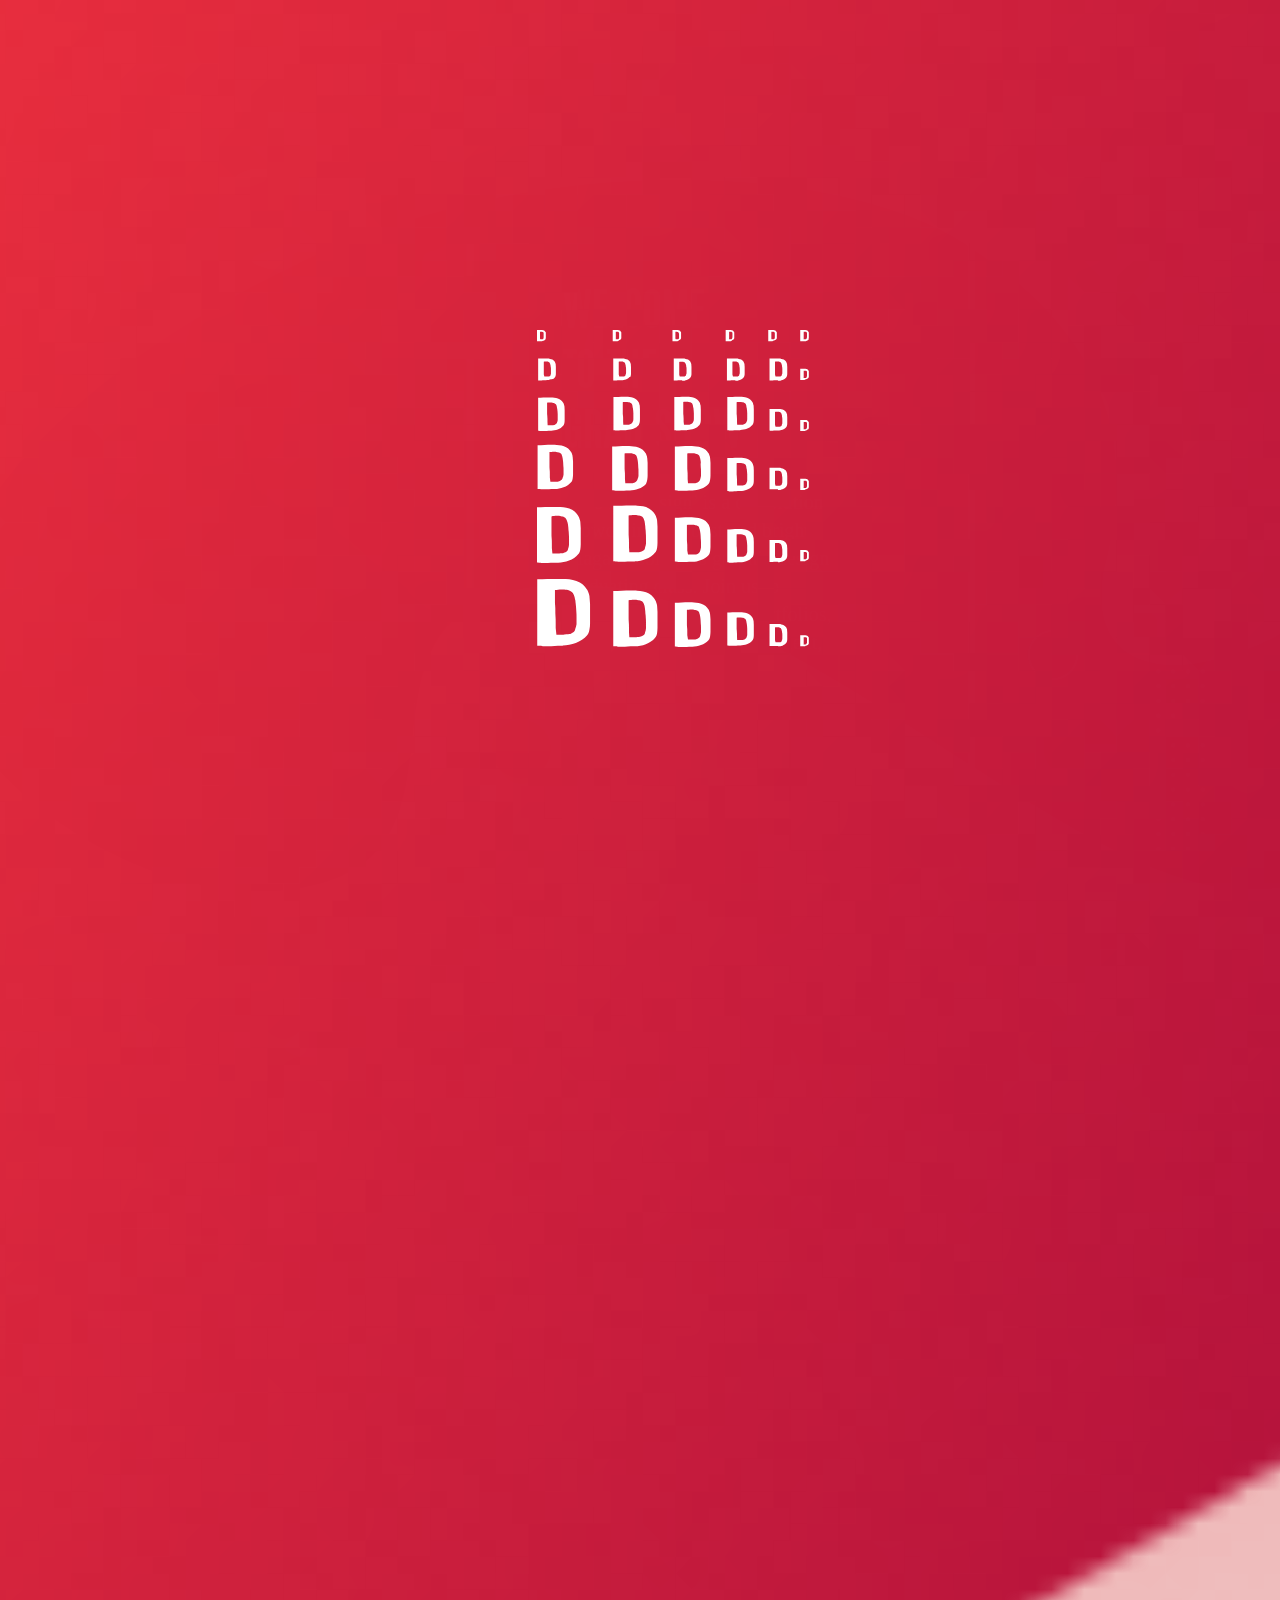
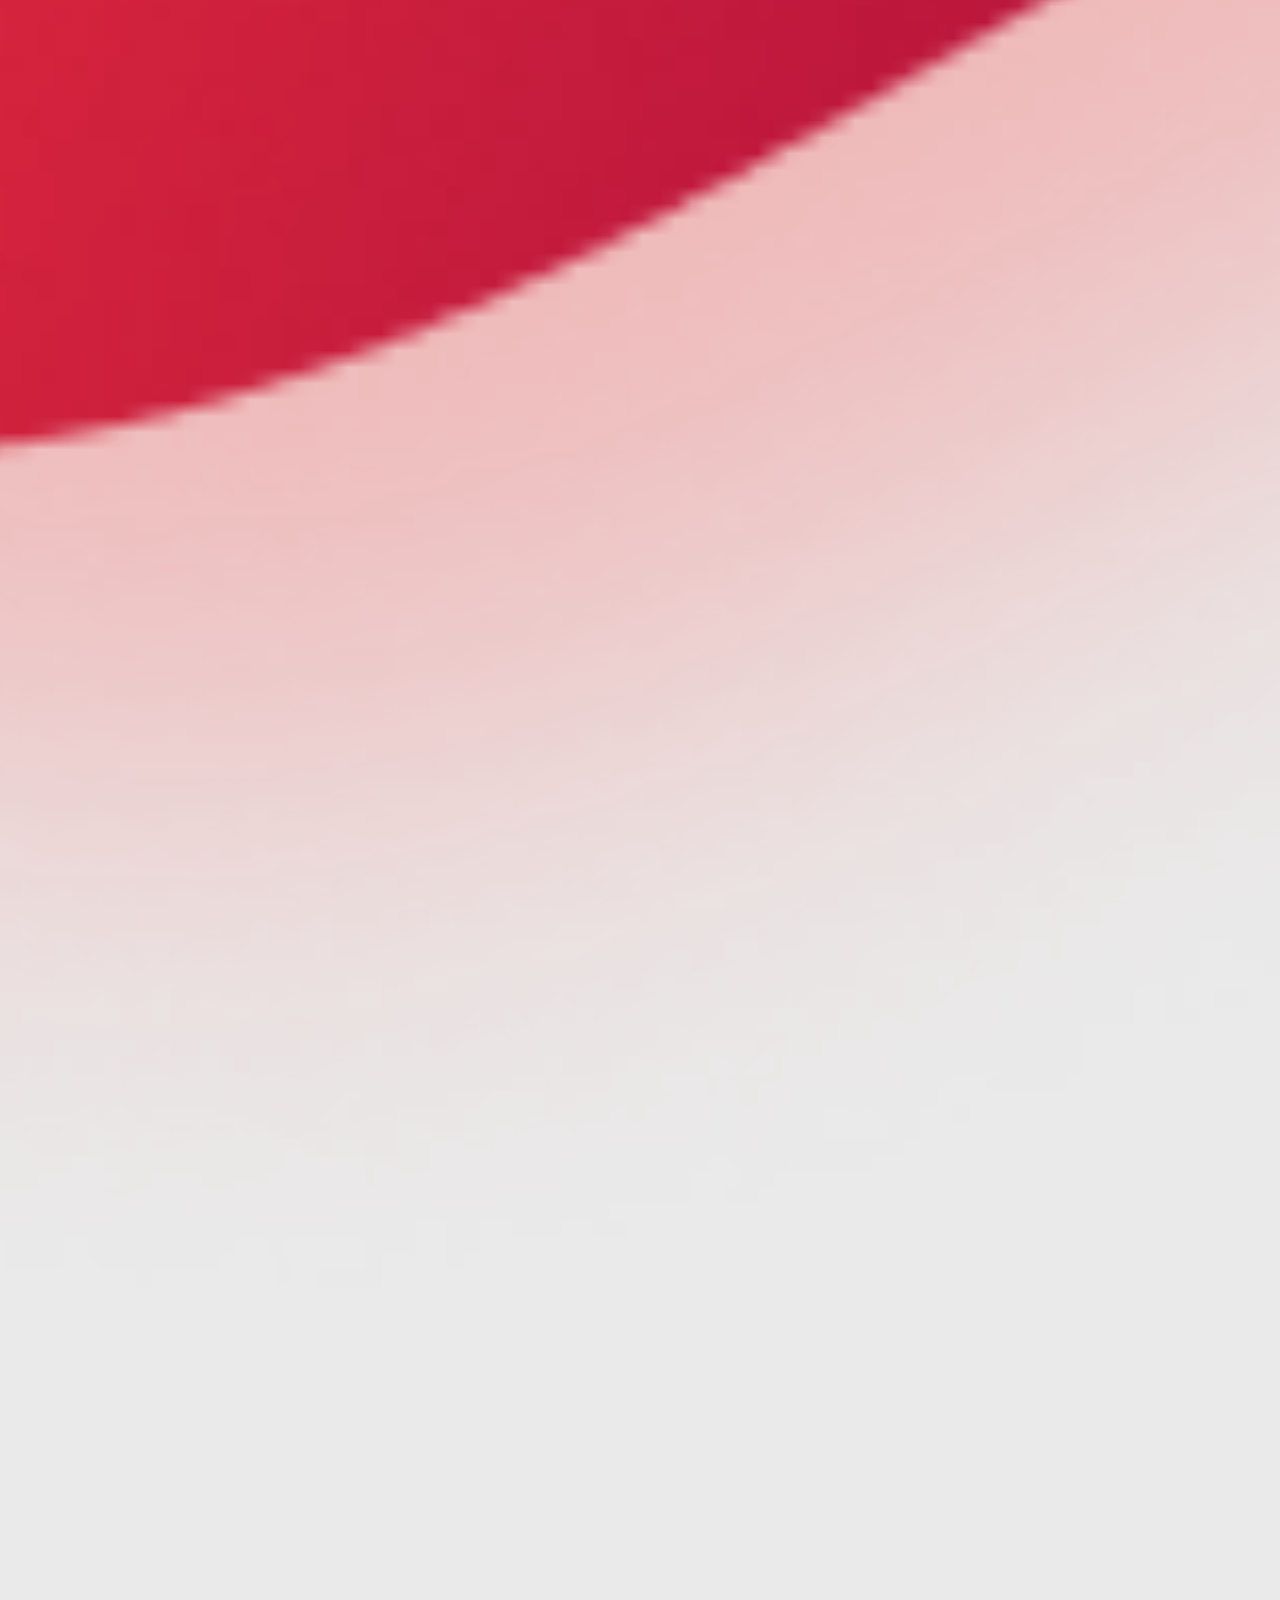
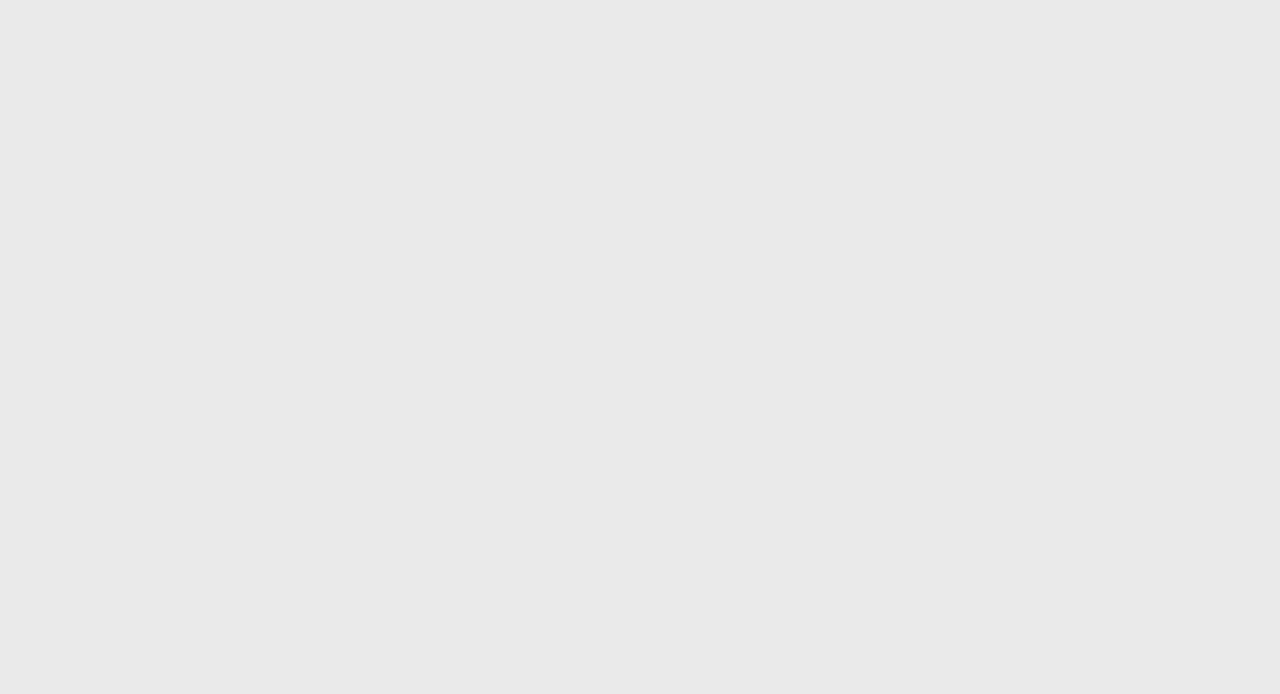
==== index.html @ 82879178 "favicon add" ====
<!--

 ____      
/\  _`\    
\ \ \/\ \  
 \ \ \ \ \ 
  \ \ \_\ \
   \ \____/
    \/___/  IS FOR DESIGN
           


NIAGARA COLLEGE 
GRAPHIC DESIGN 
GRADS 2021 

-->
<!DOCTYPE html>
<head>
	<title>D IS FOR DESIGN</title>
	<link rel="stylesheet" href="style.css">
	<meta name="viewport" content="width=device-width">
	<link rel="icon" type="image/png" href="favicon-32x32.png" sizes="32x32" />
</head>
<body>
	<header>
		<!-- universal header/nav stuff should go here -->
		

	</header>

	<main>
		<div class="contaianer">

			<div class="item">
			<img src="img/logo.svg" class="logo">
			<img src="img/Vector logo.png" class="logo-bg">
		</div>

	
		<h2 style="font-family: Antonio, helvetica, serif;">D is for <br> Design</h2>


		<div class="item welcome">
		<h1 class="welcome-head" style="font-family: Antonio;">WELCOME<br>TO THE<br>GRAD SHOW</h1>
		<p style="font-family: Josefin Slab, slab-serif;"> ‘D is for Design’ is a celebration <br> showcasing the best and brightest in <br> Niagara College’s graphic design <br> graduating class. Join us to <br> see thought-provoking portfolios, <br>  talk to dynamic emerging talent, <br> and participate in our unique <br> event activities. Take part in <br>  exploring virtual portfolios and <br> meet the future designers who <br> have adapted wonderfully to <br> this new, virtual world. </p>
		
	</div>
		<div class="item day">
			<h2 class="day-head style="font-family: Antonio;" > Days Hours Minutes </h2>
		 </div>
		<div class="item day2">
			<h2 class="day-head style="font-family: Antonio;" > For more information or to receive an <br> invitation to this private event, please <br> contact us at  disfordesign@gmail.com. <br> Space is limited.</h2>
		 </div>

		<div class="item">
		<img src="img/Rectangle 123123123d.svg" class="half-rec">
		<img src="img/Rectangle 123124.svg" class="half-rec2">
		<img src="img/Vector4567456.svg" class="white-transparent-thinggy">
		<img src="img/Vector4567456.svg" class="white-transparent-thinggy-2">
		<img src="img/Group dots.svg" class="dots">
		<img src="img/Mask Group123.svg" class="mask-group">
		<img src="img/Asset 2@3x 2.svg" class="the-giant-thing">
		<img src="img/Group ball1.svg" class="ball-1">
		<img src="img/Group ball2.svg" class="ball-2">
		<img src="img/Group circle.svg" class="ball-3">
		<img src="img/wave2.svg" class="wave-2">
		<img src="img/wave 1.svg" class="wave-1">
		<img src="img/Vector87654.svg" class="something-in-back">
		<img src="img/Group circle.svg" class="something-in-back">
		</div>
	</div>

	</main>

	<div class="counter">
			
		</div>

	<footer>
		<!-- universal footer stuff should go here -->

	</footer>

	<script src="https://code.jquery.com/jquery-3.5.1.min.js" integrity="sha256-9/aliU8dGd2tb6OSsuzixeV4y/faTqgFtohetphbbj0=" crossorigin="anonymous"></script>
	<script src="scripts.js"></script>

</body>
---- style.css ----
* {
	box-sizing: border-box;
}

body {
	background-color: #eaeaea;
	color: black;
	font-family: Helvetica, Arial, sans-serif;
	font-weight: normal;
	line-height: 1.4;
	font-size: 16px;
	margin: 0.25em;
	overflow-x: hidden;
	overflow-y: hidden;
}

.counter {
	color: white;
    font-size: 4em;
    position: absolute;
    z-index: 10;
    top: -6%;
    left: -3%;
    display: flex;
    width: 100vw;
    height: 100vh;
    justify-content: center;
    align-items: center;
    animation-delay: 16s;
    animation-name: counter;
    animation-duration: 1s;
    animation-fill-mode: forwards;
    transform: translateX(100vw);
    opacity: 0;
}

@keyframes counter {
	from {
		transform: translateX(100vw);
		opacity: 0
	}
	to {
		transform: translateX(0);
		opacity: 1;
	}
}
.day {
    color: white;
    font-size: 8px;
    position: absolute;
    z-index: 12;
    top: 22%;
    left: 11%;
    display: flex;
    width: 80vw;
    height: 80vh;
    justify-content: center;
    align-items: center;
    animation-delay: 16s;
    animation-name: counter;
    animation-duration: 1s;
    animation-fill-mode: forwards;
    transform: translateX(100vw);
    opacity: 0;
}

.day2 {
    color: white;
    font-size: 4px;
    position: absolute;
    z-index: 12;
    top: 30%;
    left: 11%;
    display: flex;
    width: 80vw;
    height: 80vh;
    justify-content: center;
    align-items: center;
    animation-delay: 16s;
    animation-name: counter;
    animation-duration: 1s;
    animation-fill-mode: forwards;
    transform: translateX(100vw);
    opacity: 0;
}


h2 {
	font-family: Antonio, helvetica, serif;
	color: white;
    font-size: 4.5em;
    position: absolute;
    z-index: 11;
    top: 30%;
    left: -17.5%;
    display: flex;
    width: 100vw;
    height: 100vh;
    justify-content: center;
    align-items: left 80%;
    animation-delay: 16s;
    animation-name: counter;
    animation-duration: 1s;
    animation-fill-mode: forwards;
    transform: translateX(-100vw);
    opacity: 0;
}

@keyframes h2 {
	from {
		transform: translateX(-100vw);
		opacity: 0
	}
	to {
		transform: translateX(0);
		opacity: 1;
	}
}

@font-face {
	font-family: Antonio;
	src: url(fonts/antonio/Antonio-Regular.ttf);
}


.logo {
	position: absolute;
	transform: scale(4);
	top: 50%;
	left: 50%;
	margin-right: -50%;
	align-items: center;
  justify-content: center;
	-webkit-animation: shrink 8s 1 forwards;
	-moz-animation:    shrink 8s 1 forwards;
	-o-animation:      shrink 8s 1 forwards;
	animation:         shrink 8s 1 forwards;
	animation-delay: 1.5s;
	-webkit-animation-delay: 1.5s;
}

@keyframes shrink {
	0% {
		transform: scale(4);
		top: 50%;
		left: 50%;
		margin-right: -50%;
	}

	25% {
		transform: scale(1);
		top: 9.5%;
		left: 6%;
		animation-delay: 5s;
	}

	50% {
		transform: scale(1);
		top: 9.5%;
		left: 8%;
		left: 8%;
		top: 9.5%;
	}

	75% {
		transform: scale(0.7);
		transition: 7s;
		top: 9.5%;
		left: 8%;
		left: 8%;
		top: 9.5%;
	}

	100% {
		top: 9.5%;
		left: 8%;
		left: 8%;
		top: 9.5%;
		transform: scale(1.3);
	}
	}

.logo-bg {
	position: absolute;
	width: 13%;
	left: 3%;
	top: 3%;
	z-index: -1;
	transform: scale(50);
	-webkit-animation: shrink2 8s 1 forwards;
  -moz-animation:    shrink2 8s 1 forwards;
  -o-animation:      shrink2 8s 1 forwards;
  animation:         shrink2 8s 1 forwards;
	animation-delay: 1.5s;
	-webkit-animation-delay: 1.5s;
}

@keyframes shrink2 {
	0% {
		transform: scale(50);
		left: 0;
		top: 0;
		transition: 7s;
	}

	25% {
		transform: scale(0);
	}

	50% {
		transform: scale(1);
		width: 13%;
		left: 3%;
		top: 3%;
	}

	75% {
		transform: scale(0.7);
		transition: 7s;
	}

	100% {
		transform: scale(1.3);
	}

	}

.the-giant-thing {
	position: absolute;
	z-index: -3;
	top: 20%;
	margin-left: -5%;
	-webkit-animation: shrink3 8s 1 forwards;
	-moz-animation:    shrink3 8s 1 forwards;
	-o-animation:      shrink3 8s 1 forwards;
	animation:         shrink3 8s 1 forwards;
}

@keyframes shrink3 {
	0% {
		transform: scale(3);
	}

	25% {
		transform: scale(0.9);
	}

	50% {
		transform: scale(1);
	}

	75% {
		transform: scale(0.9);
	}

	100% {
		transform: rotate(-5deg);
	}
	}

	.ball-1 {
		position: absolute;
		top: 45%;
		z-index: -3;
		margin-left: 57%;
		-webkit-animation: move 8s 1 forwards;
		-moz-animation:    move 8s 1 forwards;
		-o-animation:      move 8s 1 forwards;
		animation:         move 8s 1 forwards;
		animation-delay: 2s;
	}

	@keyframes move {
		0% {
			top: 10%;
			transform: scale(1);
			margin-left: 57%;
		}

		25% {
			top: 50%;
			transform: scale(1);
			margin-left: 57%;
		}

		50% {
			top: 45%;
			transform: scale(1);
			margin-left: 57%;
		}

		75% {
			transform: scale(1.3);
			margin-left: 57%;
		}

		100% {
			transform: scale(0.5);
			top: 40%;
			margin-left: 60%;
		}

		}

	.ball-2 {
		position: absolute;
		top: 80%;
		z-index: -3;
		margin-left: 37%;
		-webkit-animation: move1 8s 1 forwards;
		-moz-animation:    move1 8s 1 forwards;
		-o-animation:      move1 8s 1 forwards;
		animation:         move1 8s 1 forwards;
		animation-delay: 2s;
	}

	@keyframes move1 {
		0% {
			margin-left: 27%;
			transform: scale(1);
		}

		25% {
			margin-left: 40%;
			transform: scale(1);
		}

		50% {
			margin-left: 37%;
			transform: scale(1);
		}

		75% {
			margin-left: 37%;
			transform: scale(0.7);
		}

		100% {
			margin-left: 27%;
			transform: scale(1.5);
		}
		}

.ball-3 {
position: absolute;
top: 70%;
z-index: -3;
margin-left: 80%;
}

.dots {
	position: absolute;
	top: 53%;
	z-index: -2;
	margin-left: 90%;
	-webkit-animation: move2 2s;
	-moz-animation:    move2 2s;
	-o-animation:      move2 2s;
	animation:         move2 2s;
	animation-delay: 2.5s;
}

@keyframes move2 {
	0% {
			top: 100%;
	}

	50% {
			top: 43%;
	}

	100% {
			top: 53%;
	}
	}

.white-transparent-thinggy {
	opacity: 0.1;
	position: absolute;
	top: -30%;
	margin-left: 20%;
	z-index: -4;
	mix-blend-mode: lighten;
}

.white-transparent-thinggy-2 {
	opacity: 0.05;
	position: absolute;
	top: -30%;
	margin-left: 20%;
	z-index: -2;
	mix-blend-mode: lighten;
}

.welcome {
	position: absolute;
	z-index: -2;
	top: 15%;
	left: 35%;
	margin-right: -50%;
	padding: 7.2em;
	background-color: rgba(255, 0, 0, 0.2);
	height: 77%;
}

.welcome {
	-webkit-animation: move-hide 1s ease-in-out 1 forwards;
	-moz-animation:    move-hide 1s ease-in-out 1 forwards;
	-o-animation:      move-hide 1s ease-in-out 1 forwards;
	animation:         move-hide 1s ease-in-out 1 forwards;
	animation-delay: 16s;
}

@keyframes move-hide {
	0% {
			left: 35%;
	}

	25% {
		left: 30%;
		opacity: 1;
		animation-delay: 8s;
	}

	50% {
		left: 50%;
	}
	70% {
		left: 70%;
		opacity: 20;
	}
	100% {
			left: 90%;
			opacity: 0;
	}
	}


.welcome h1 {
	font-size: 43px;
	color: white;
}

.welcome p {
	font-size: 20px;
	color: white;
}

.half-rec {
	z-index: -2;
	position: absolute;
	top: 5%;
	opacity: 1;
	left: 31.5%;
	transform: scale(0.8);
	-webkit-animation: move3 16s 1 forwards;
	-moz-animation:    move3 16s 1 forwards;
	-o-animation:      move3 16s 1 forwards;
	animation:         move3 16s 1 forwards;
	animation-delay: 2s;
}

@keyframes move3 {
	0% {
			top: 100%;
	}

	25% {
			top: -10%;
	}

	50% {
			top: 5%;
	}

	75% {
			top: -10%;
	}

	100% {
			top: 100%;
	}

	}


.half-rec2 {
	z-index: -2;
	position: absolute;
	top: 5%;
	left: 31.5%;
	transform: scale(0.8);
	-webkit-animation: move4 16s 1 forwards;
	-moz-animation:    move4 16s 1 forwards;
	-o-animation:      move4 16s 1 forwards;
	animation:         move4 16s 1 forwards;
		animation-delay: 2s;
}

@keyframes move4 {
	0% {
		top: -100%;
	}

	25% {
		top: 20%;
	}

	50% {
		top: 5%;
	}

	75% {
		top: 20%;
	}

	100% {
		top: -100%;
	}
	}

.mask-group {
	position: absolute;
	z-index: -2;
	opacity: 0;
	mix-blend-mode: overlay;
	top: 14%;
	margin-left: 1%;
	-webkit-animation: appear 1s 1 forwards;
	-moz-animation:    appear 1s 1 forwards;
	-o-animation:      appear 1s 1 forwards;
	animation:         appear 1s 1 forwards;
	animation-delay: 4s;
}

@keyframes appear {
	from {
		opacity: 0;
	}

	to {
		opacity: 0.3;
	}
	}

.wave-2 {
	position: absolute;
	z-index: -4;
	margin-left: 30%;
	transform: scale(0.9);
	top: -10%;
	-webkit-animation: move5 8s 1 forwards;
	-moz-animation:    move5 8s 1 forwards;
	-o-animation:      move5 8s 1 forwards;
	animation:         move5 8s 1 forwards;
	animation-delay: 2s;
}

@keyframes move5 {
	0% {
		top: -30%;
		margin-left: 30%;
	}

	25% {
		top: -5%;
		margin-left: 30%;
	}

	50% {
		top: -10%;
		margin-left: 30%;
	}

	75% {
		top: -5%;
		margin-left: 30%;
	}

	100% {
		margin-left: 50%;
		top: -100%;
	}
	}

	.wave-1 {
		position: absolute;
		z-index: -2;
		margin-left: -100%;
		transform: scale(1.2);
			transform: rotate(12deg);
		top: 40%;
		-webkit-animation: move7 2s 1 forwards;
		-moz-animation:    move7 2s 1 forwards;
		-o-animation:      move7 2s 1 forwards;
		animation:         move7 2s 1 forwards;
		animation-delay: 9s;
	}

	@keyframes move7 {

		0% {
			margin-left: -100%;
		}

		50% {
			margin-left: 15%;
		}

		100% {
			margin-left: 10%;
		}
		}

.something-in-back {
	position: absolute;
	z-index: -3;
	transform: scale(1);
	mix-blend-mode: overlay;
	opacity: 0.5;
	top: 0%;
	margin-left: -10%;
}
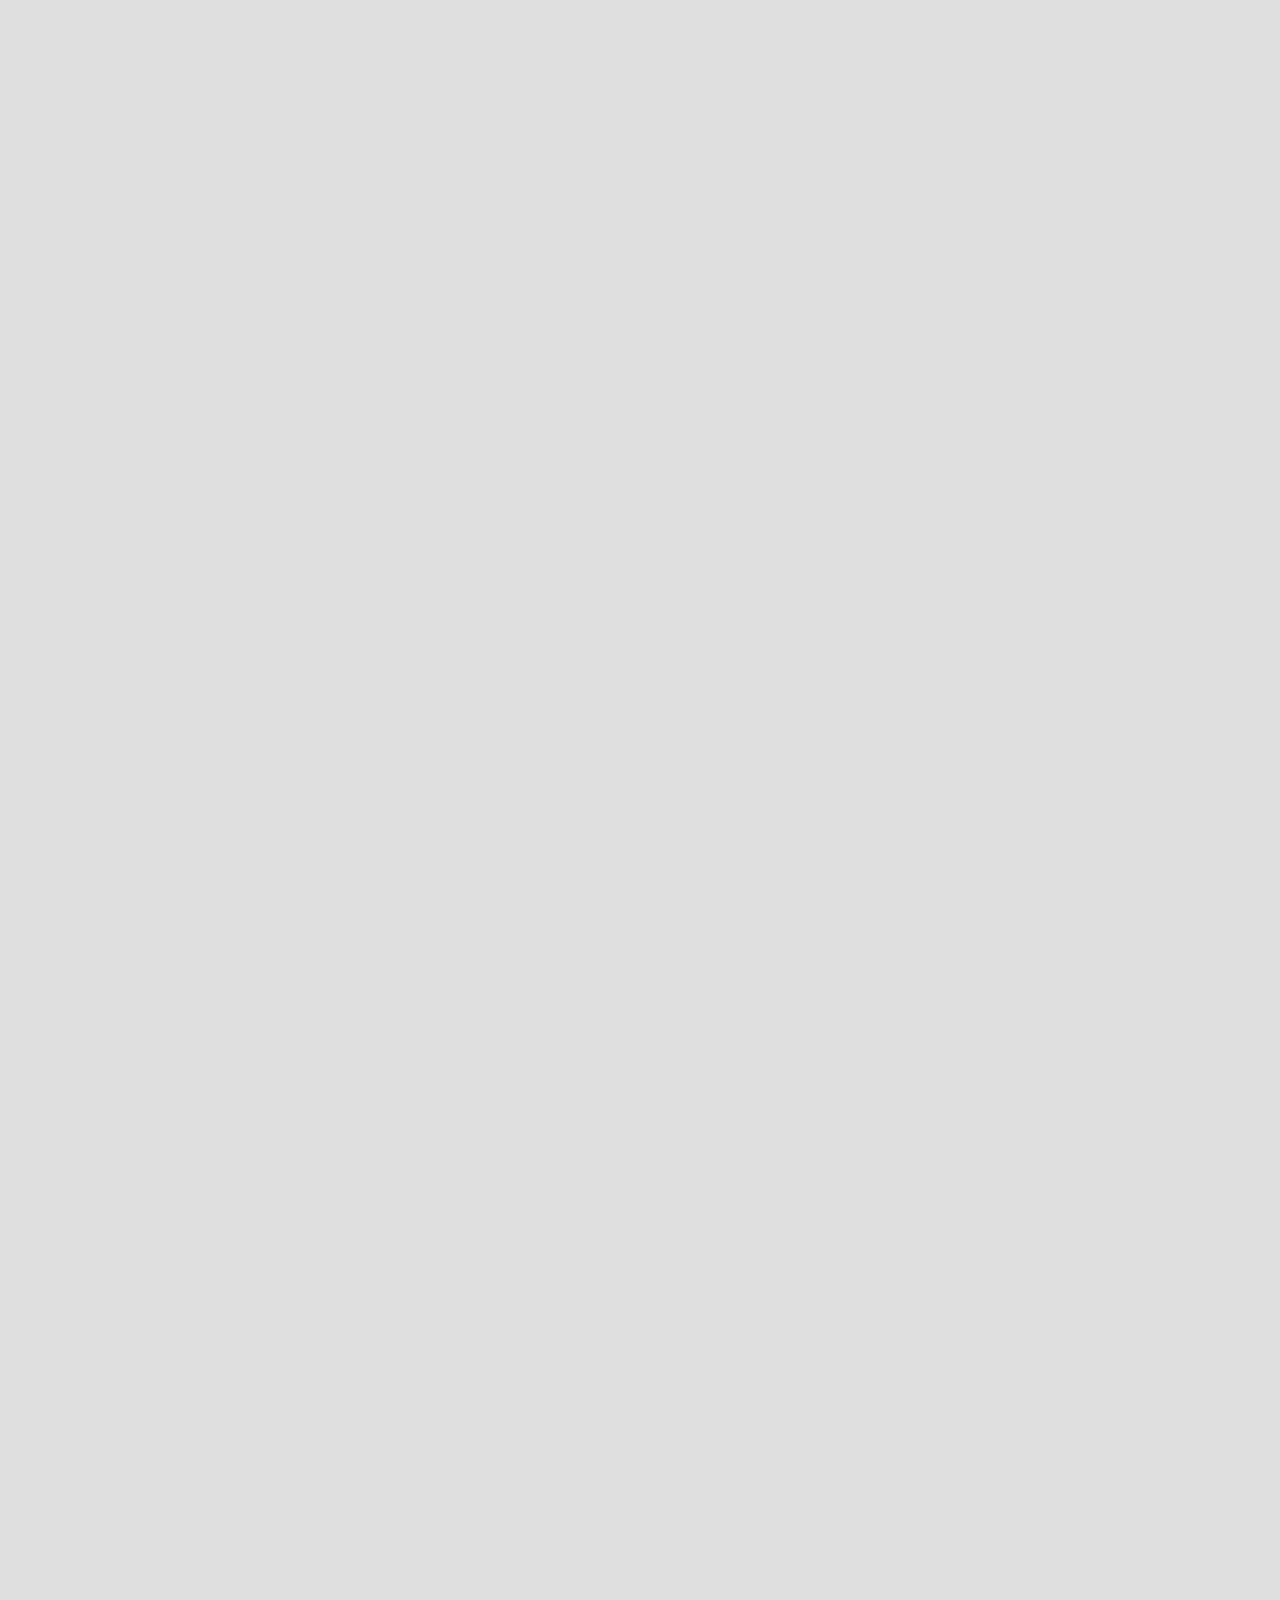
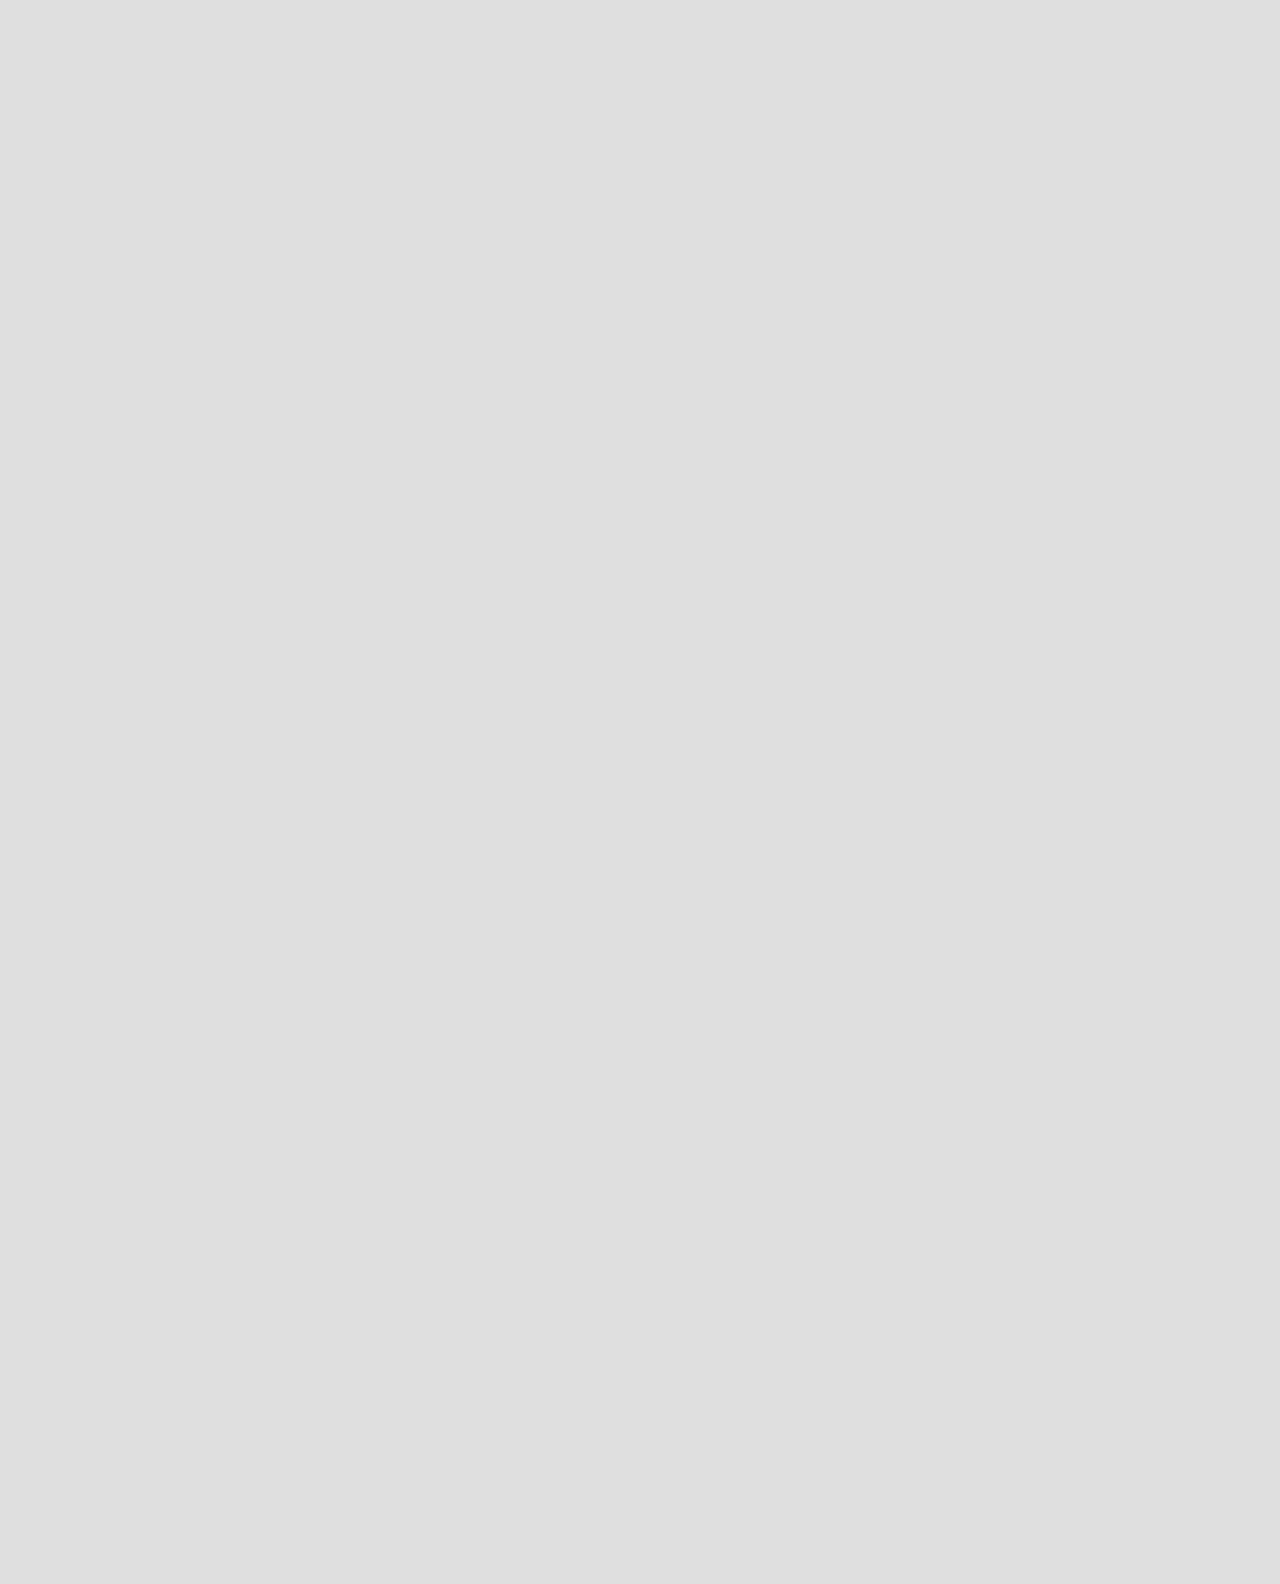
==== commit 55cffcef: "put portfolio at root" ====
--- a/index.html
+++ b/index.html
@@ -15,74 +15,194 @@
 GRADS 2021 
 
 -->
+
 <!DOCTYPE html>
 <head>
-	<title>D IS FOR DESIGN</title>
-	<link rel="stylesheet" href="style.css">
-	<meta name="viewport" content="width=device-width">
-	<link rel="icon" type="image/png" href="favicon-32x32.png" sizes="32x32" />
+	<meta charset="utf-8">
+	<title>D is for Design | Niagara College Graphic Design 2021</title>
+	<link rel="stylesheet" href="style.css?v=1">
+	<meta name="viewport" content="width=device-width, initial-scale=1">
+	<link rel="preconnect" href="https://fonts.gstatic.com">
+	<link href="https://fonts.googleapis.com/css2?family=Josefin+Slab:ital,wght@0,700;1,400&display=swap" rel="stylesheet">
+	<link rel="apple-touch-icon" sizes="180x180" href="img/apple-touch-icon.png">
+	<link rel="icon" type="image/png" sizes="32x32" href="img/favicon-32x32.png">
+	<link rel="icon" type="image/png" sizes="16x16" href="img/favicon-16x16.png">
+	<link rel="manifest" href="img/site.webmanifest">
+	<link rel="mask-icon" href="img/safari-pinned-tab.svg" color="#5bbad5">
+	<link rel="shortcut icon" href="img/favicon.ico">
+	<meta name="msapplication-TileColor" content="#da532c">
+	<meta name="msapplication-config" content="img/browserconfig.xml">
+	<meta name="theme-color" content="#ffffff">
+	<meta name="twitter:card" content="summary_large_image">
+	<meta property="twitter:title" content="D is for Design">
+	<meta name="twitter:description" content="Niagara College Graphic Design Grads of 2021.">
+	<meta name="twitter:image:src" content="https://disfordesign.ca/img/social.png">
+	<meta property="og:type" content="website">
+	<meta property="og:site_name" content="D is for Design">
+	<meta property="og:title" content="D is for Design">
+	<meta property="og:url" content="https://disfordesign.ca/">
+	<meta property="og:description" content="Niagara College Graphic Design Grads of 2021.">
+	<meta property="og:image" content="https://disfordesign.ca/img/social.png">
 </head>
 <body>
+
+
+	<!-- D IS FOR DESIGN -->
 	<header>
-		<!-- universal header/nav stuff should go here -->
-		
+
+		<img src="img/header-top.svg" alt="" class="header-top">
+		<img src="img/header-bottom.svg" alt="" class="header-bottom">
+		<img src="img/header-dots.svg" alt="" class="header-dots">
+		<img src="img/header-logo.svg" alt="D is for Design" class="header-logo">
+
+		<div class="header-text">
+			<div>
+				<h1><img src="img/d-is-for-design.svg" alt="D is for Design"></h1>
+				<p>
+					We are the radicals.<br>
+					We are the mavericks.<br>
+					We will not relent and give way.<br>
+					We have the technique and style to prove it.<br>
+					We are resilient, creative, and keen.<br>
+					We are designers.<br>
+					We are the grads of 2021.
+				</p>
+			</div>
+		</div>
 
 	</header>
 
+
 	<main>
-		<div class="contaianer">
+
+
+		<!-- FILTERS -->
+		<div class="filter">
+
+			<div class="filter-dots">
+				<img src="img/filter-dots.svg" alt="">
+			</div>
+
+			<div class="filters">
+				<div class="filter-ux-ui"><span></span>UX/UI</div>
+				<div class="filter-editorial"><span></span>Editorial</div>
+				<div class="filter-package-design"><span></span>Package Design</div>
+				<div class="filter-logos-branding"><span></span>Logos &amp; Branding</div>
+				<div class="filter-typography"><span></span>Typography</div>
+				<div class="filter-photography"><span></span>Photography</div>
+				<div class="filter-motion-design"><span></span>Motion Design</div>
+				<div class="filter-illustration"><span></span>Illustration</div>
+				<div class="filter-information-design"><span></span>Information Design</div>
+				<div class="filter-social-media-marketing"><span></span>Social Media Marketing</div>
+			</div>
+		</div>
+
+		<!-- GRADS -->
+		<div class="grads-container">
+			<div class="grads">Loading&hellip;</div>
+		</div>
+
+
+		<!-- SPONSORS -->
+		<div class="sponsors">
+
+			<h2>Thank you to our sponsors</h2>
+
+			<div class="sponsors-vector">
+				<h3>Vector sponsor</h3>
+				<a href="https://caaniagara.ca/" target="_blank">
+					<img src="img/sponsor-caa-niagara.png" alt="caa niagara">
+				</a>
+				<a href="https://hillstreetbeverages.com/" target="_blank">
+					<img src="img/sponsor-hill-street.png" alt="hill street">
+				</a>
+			</div>
+
+			<div class="sponsors-gift">
+				<h3>.gif(t)-in-kind</h3>
+				<a href="https://www.crazydlabs.com/" target="_blank">
+					<img src="img/sponsor-crazy-ds.png" alt="crazy d's">
+				</a>
+				<a href="https://www.tph.ca" target="_blank">
+					<img src="img/sponsor-tph.png" alt="the printing house">
+				</a>
+
+			</div>
+
+		</div>
+
+
+
+
+	</main>
+
+
+
+	<!-- time to shine -->
+		<!-- <div class="container time-to-shine">
 
 			<div class="item">
-			<img src="img/logo.svg" class="logo">
-			<img src="img/Vector logo.png" class="logo-bg">
-		</div>
-
-	
-		<h2 style="font-family: Antonio, helvetica, serif;">D is for <br> Design</h2>
-
-
-		<div class="item welcome">
-		<h1 class="welcome-head" style="font-family: Antonio;">WELCOME<br>TO THE<br>GRAD SHOW</h1>
-		<p style="font-family: Josefin Slab, slab-serif;"> ‘D is for Design’ is a celebration <br> showcasing the best and brightest in <br> Niagara College’s graphic design <br> graduating class. Join us to <br> see thought-provoking portfolios, <br>  talk to dynamic emerging talent, <br> and participate in our unique <br> event activities. Take part in <br>  exploring virtual portfolios and <br> meet the future designers who <br> have adapted wonderfully to <br> this new, virtual world. </p>
-		
-	</div>
-		<div class="item day">
-			<h2 class="day-head style="font-family: Antonio;" > Days Hours Minutes </h2>
-		 </div>
-		<div class="item day2">
-			<h2 class="day-head style="font-family: Antonio;" > For more information or to receive an <br> invitation to this private event, please <br> contact us at  disfordesign@gmail.com. <br> Space is limited.</h2>
-		 </div>
-
-		<div class="item">
-		<img src="img/Rectangle 123123123d.svg" class="half-rec">
-		<img src="img/Rectangle 123124.svg" class="half-rec2">
-		<img src="img/Vector4567456.svg" class="white-transparent-thinggy">
-		<img src="img/Vector4567456.svg" class="white-transparent-thinggy-2">
-		<img src="img/Group dots.svg" class="dots">
-		<img src="img/Mask Group123.svg" class="mask-group">
-		<img src="img/Asset 2@3x 2.svg" class="the-giant-thing">
-		<img src="img/Group ball1.svg" class="ball-1">
-		<img src="img/Group ball2.svg" class="ball-2">
-		<img src="img/Group circle.svg" class="ball-3">
-		<img src="img/wave2.svg" class="wave-2">
-		<img src="img/wave 1.svg" class="wave-1">
-		<img src="img/Vector87654.svg" class="something-in-back">
-		<img src="img/Group circle.svg" class="something-in-back">
-		</div>
-	</div>
-
-	</main>
-
-	<div class="counter">
-			
-		</div>
+				<img class="shine-title" src="img/time-to-shine.svg">
+				<p> Feel free to modify the liquid shape <br> as long as the style consistency is <br> maintained. Ideally use Illustrator <br> (AI) to create another shape.<br>
+If you have any problem with <br> creating it, please contact team 3. </p>
+			</div>
+
+			<div class="item">
+				<img class="idk" src="img/a-buch-of-sth.svg">
+			</div>
+		</div> -->
+
+		<!-- experiment -->
+			<!-- <section class="author-archive">
+				<div style="height:800px;width:110%;overflow-y:hidden;overflow-x:scroll;">
+  		<div style="width:100%" class="containerp">
+
+    <input type="radio" id="All" name="categories" value="All" checked>
+		<input type="radio" id="UIUX" name="categories" value="UIUX" checked>
+    <input type="radio" id="Editorial" name="categories" value="Editorial">
+    <input type="radio" id="Package" name="categories" value="Package">
+    <input type="radio" id="Logos" name="categories" value="Logos">
+    <input type="radio" id="Typography" name="categories" value="Typography">
+    <input type="radio" id="Photography" name="categories" value="Photography">
+		<input type="radio" id="Motion" name="categories" value="Motion">
+		<input type="radio" id="Illustration" name="categories" value="Illustration">
+		<input type="radio" id="Information" name="categories" value="Information">
+		<input type="radio" id="SocialMedia" name="categories" value="SocialMedia">
+
+	-->
+
+
 
 	<footer>
-		<!-- universal footer stuff should go here -->
+
+		<div class="footer-text">
+			&copy; 2021 designed and built by the niagara college graphic design grads.
+		</div>
+
+		<div class="footer-icons">
+
+			<a href="https://www.instagram.com/nc_graphicdesign/" target="_blank">
+				<img src="img/instagram.png" alt="nc graphic design on instagram">
+			</a>
+
+			<a href="https://www.niagaracollege.ca/gd" target="_blank">
+				<img src="img/niagara-college.png" alt="niagara college">
+			</a>
+
+		</div>
 
 	</footer>
 
-	<script src="https://code.jquery.com/jquery-3.5.1.min.js" integrity="sha256-9/aliU8dGd2tb6OSsuzixeV4y/faTqgFtohetphbbj0=" crossorigin="anonymous"></script>
 	<script src="scripts.js"></script>
 
+	<!-- Global site tag (gtag.js) - Google Analytics -->
+	<script async src="https://www.googletagmanager.com/gtag/js?id=UA-194637928-1"></script>
+	<script>
+		window.dataLayer = window.dataLayer || [];
+		function gtag(){dataLayer.push(arguments);}
+		gtag('js', new Date());
+
+		gtag('config', 'UA-194637928-1');
+	</script>
+
 </body>
--- a/style.css
+++ b/style.css
@@ -1,623 +1,901 @@
+/* 
+
+ ____      
+/\  _`\    
+\ \ \/\ \  
+ \ \ \ \ \ 
+  \ \ \_\ \
+   \ \____/
+    \/___/  IS FOR DESIGN
+           
+
+
+NIAGARA COLLEGE 
+GRAPHIC DESIGN 
+GRADS 2021 
+
+
+*/
+
+
+:root {
+	--black: #3a3a3a;
+	--white: #fff;
+	--green: #49b293;
+}
+
+
+@font-face {
+	font-family: 'Antonio';
+	font-weight: 400;
+	src: url(fonts/Antonio-Regular.ttf);
+}
+
+@font-face {
+	font-family: 'AntonioBold';
+	font-weight: 700;
+	src: url(fonts/Antonio-Bold.ttf);
+}
+
+@font-face {
+	font-family: 'AntonioLight';
+	font-weight: 100;
+	src: url(fonts/Antonio-Light.ttf);
+}
+
+
+
+
+/* BASE STYLES
+–––––––––––––––––––––––––––––––––––––––––––––––––– */
+
 * {
 	box-sizing: border-box;
 }
 
 body {
-	background-color: #eaeaea;
+	display: block;
+	position: relative;
+	background-color: #DFDFDF;
 	color: black;
-	font-family: Helvetica, Arial, sans-serif;
+	font-family: 'Josefin Slab', serif;
 	font-weight: normal;
 	line-height: 1.4;
 	font-size: 16px;
-	margin: 0.25em;
+	margin: 0;
+	width: 100vw;
+	max-width: 100vw;
 	overflow-x: hidden;
-	overflow-y: hidden;
-}
-
-.counter {
+	position: relative;
+	opacity: 0;
+	animation-name: fade-in;
+	animation-iteration-count: 1;
+	animation-fill-mode: forwards;
+	animation-delay: 0.3s;
+	animation-duration: 3s;
+}
+
+@keyframes fade-in {
+	from {
+		opacity: 0;
+	}
+	to {
+		opacity: 1
+	}
+}
+
+img {
+	display: block;
+	max-width: 100%;
+	height: auto;
+	margin-bottom: 0;
+}
+
+main {
+	display: block;
+	margin: 0;
+	padding: 0;
+	position: relative;
+	z-index: 2;
+}
+
+
+
+/* TYPOGRAPHY
+–––––––––––––––––––––––––––––––––––––––––––––––––– */
+
+h1 {
+	font-size: 5em;
+	font-family: 'AntonioBold', sans-serif;
+	margin: 0;
+	padding: 0;
+	line-height: 1;
+	text-align: center;
+}
+
+p {
+	font-family: 'Josefin Slab', serif;
+	font-size: 1em;
+	color: #777777;
+	margin: 0 0 1em 0;
+	line-height: 1.35;
+}
+
+a {
+	text-decoration: none;
+	color: inherit;
+}
+
+a:hover,
+a:focus {
+	text-decoration: none;
+}
+
+
+
+
+
+/* HEADER
+–––––––––––––––––––––––––––––––––––––––––––––––––– */
+
+header {
+	position: relative;
+    margin: 0;
+    margin-bottom: 15em;
+    padding: 0;
+    width: 100vw;
+    height: auto;
+    min-height: 100vh;
+    background-image: url(img/header-bg.svg);
+    background-size: cover;
+    background-position: center;
+}
+
+.header-top {
+	position: absolute;
+	top: 0;
+	left: 0;
+	width: 100%;
+	height: auto;
+}
+
+.header-bottom {
+	position: absolute;
+	width: 100%;
+	height: auto;
+	bottom: -25vw;
+	left: 0;
+}
+
+.header-logo {
+	position: absolute;
+	top: -2em;
+	left: -1em;
+	min-width: 10em;
+	max-width: 15em;
+	width: 20vw;
+}
+
+.header-dots {
+	position: absolute;
+	right: 2em;
+	top: 50%;
+	transform: translateY(-50%);
+	width: 2em;
+	display: none;
+}
+
+.header-text {
+	position: absolute;
+    width: calc(100% - 1em);
+    height: auto;
+    display: grid;
+    align-items: center;
+    justify-content: center;
+    z-index: 2;
+    padding: 0.5em;
+    top: 50%;
+    left: 0.5em;
+    transform: translateY(-50%);
+}
+}
+
+header h1 img {
+	text-align: center;
+	width: 40rem;
+	margin: 0 auto;
+	margin-bottom: 2rem;
+	max-width: 90vmin;
+}
+
+header p {
+	max-width: 30em;
+    font-family: 'Antonio', sans-serif;
+    color: black;
+    margin: 1em 0;
+}
+
+@media (min-width: 40em) {
+	header p {
+		font-size: 1.25em;
+	}
+}
+
+@media (min-width: 60em) {
+	header p {
+		margin-left: 53%;
+	}
+
+	.header-dots {
+		display: block;
+	}
+}
+
+
+/* GRADS
+–––––––––––––––––––––––––––––––––––––––––––––––––– */
+
+.grads {
+	display: grid;
+	grid-template-columns: repeat(1, 1fr);
+	justify-content: start;
+	justify-items: center;
+	align-items: start;
+	grid-gap: 0.5em;
+	width: 100vw;
+	padding: 1em;  
+}
+
+.grad {
+	position: relative;
 	color: white;
-    font-size: 4em;
-    position: absolute;
-    z-index: 10;
-    top: -6%;
-    left: -3%;
-    display: flex;
-    width: 100vw;
-    height: 100vh;
+	width: 100%;
+	height: 20em;
+	max-width: 90vw;
+	z-index: 1;
+	transition: all 0s ease-in-out 0s;
+}
+
+.grad-bg {
+	position: absolute;
+	left: 3em;
+	top: 0;
+	z-index: 0;
+	width: 15em;
+	height: 15em;
+	max-width: 100%;
+	background-size: 100% 100%;
+	background-position: center;
+	background-repeat: no-repeat;
+	transition: all 0s ease-in-out 0s;
+}
+
+.grad-grid {
+	position: relative;
+	z-index: 1;
+	display: grid;
+	grid-template-columns: auto 0 0;
+	grid-gap: 0.5em;
+	padding: 0.5em;	
+}
+
+.grad-grid:before {
+	content: '';
+	position: absolute;
+	z-index: -1;
+	width: 100%;
+	height: 100%;
+	top: 0;
+	left: 0;
+	background-image: url(img/swirl-lines.svg);
+	background-repeat: no-repeat;
+	background-size: cover;
+	background-position: 50% 50%;
+	opacity: 0;
+	transition: opacity 0s ease-in-out 0s;
+}
+
+.grad-portrait img {
+	min-width: 15em;
+	width: 20em;
+	cursor: pointer;
+	filter: grayscale(1);
+	transition: all 0.3s;	
+	transform-origin: center center;
+	margin-left: -1em;
+}
+
+.grad-active .grad-portrait img,
+.grad-portrait img:hover,
+.grad-portrait img:focus  {
+	filter: grayscale(0);
+	transform: scale(1.1);
+}
+
+.grad-name {
+	font-family: 'AntonioBold', sans-serif;
+	font-weight: 700;
+	font-size: 1.5em;
+	line-height: 1.1;
+}
+
+.grad-links {
+	display: grid;
+	grid-template-columns: repeat(3, auto);
+	justify-content: center;
+	grid-gap: 1em;
+	margin: 1em 0;
+}
+
+.grad-links a {
+	display: block;
+	width: 2em;
+	transition: transform 0.3s;
+}
+
+.grad-links a:hover,
+.grad-links a:focus {
+	transform: scale(1.1);
+}
+
+.grad-bio {
+	display: none;
+}
+
+
+.grad-work-1 img,
+.grad-work-2 img,
+.grad-work-3 img {
+	display: none;
+}
+
+.grad-text,
+.grad-work-1,
+.grad-work-2,
+.grad-work-3 {
+	opacity: 0;
+	height: 0;
+	overflow: hidden;
+	/*transition: opacity 0s ease-in 0s;*/
+	transition: opacity 0.25s ease-in-out 0s;
+}
+
+.grad-active {
+	height: 100%;
+	width: 100%;
+	z-index: 2;
+	transition: all 0s ease-in-out;
+}
+
+.grad-active .grad-bg {
+	left: 0;
+	width: 100%;
+	height: 90%;
+	transition: all 0.5s ease-in-out 0s;
+}
+
+.grad-active .grad-portrait img {
+	filter: grayscale(0);
+	/*transform: translateX(3em);*/
+}
+
+.grad-active .grad-portrait {
+	grid-column-end: span 3;
+}
+
+.grad-active .grad-text {
+	grid-column-end: span 2;
+}
+
+.grad-active .grad-grid {
+	grid-template-columns: 1fr 1fr 1fr;
+	align-items: center;
+}
+
+.grad-active .grad-text,
+.grad-active .grad-work-1,
+.grad-active .grad-work-2,
+.grad-active .grad-work-3 {
+	opacity: 1;
+	height: 100%;
+	overflow: visible;
+	transition: opacity 0.5s ease-in-out 0.5s;
+}
+
+.grad-active .grad-work-1 img,
+.grad-active .grad-work-2 img,
+.grad-active .grad-work-3 img {
+	display: block;
+}
+
+.grad-active .grad-grid:before {
+	opacity: 1;
+	transition: opacity 0.75s ease-in-out 0.75s;
+}
+
+
+@media (min-width: 30em) {
+
+	.grads {
+		grid-template-columns: repeat(2, 1fr);
+	}
+
+}
+
+@media (min-width: 40em) {
+
+	.grads-container {
+		overflow-x: scroll;
+		padding: 0 50vw 0 0;
+		display: grid;
+		justify-content: start;
+	}
+
+	.grads {
+		grid-template-columns: repeat(11, 1fr);
+		grid-template-rows: repeat(3, auto);
+		/*padding: 1em 10em 1em 1em;*/
+		width: 220em  
+	}
+
+	.grad-active {
+		/*grid-column-end: span 2;
+		grid-row-end: span 2;*/
+		position: relative;
+		width: 37.5em;
+	}
+
+	.grad-active .grad-portrait {
+		grid-column-end: span 1;
+	}
+
+	.grad-active .grad-text {
+		grid-column-end: span 1;
+	}
+
+	.grad-active .grad-grid {
+		grid-template-columns: 1fr 2fr 1fr;
+		grid-template-rows: auto auto;
+		align-items: start;
+	}
+
+	.grad-portrait img {
+		filter: grayscale(1);
+	}
+
+	.grad-name {
+		font-size: 2.25em;
+		margin-top: 1em;
+		text-align: left;
+	}
+
+	.grad-links {
+		justify-content: start;
+	}
+
+	.grad-bio {
+		display: block;
+		line-height: 1.2;
+		margin-bottom: 1em;
+	}
+
+	.grad-work-1 {
+		display: grid;
+		height: 100%;
+		align-items: center;
+	}
+
+	.grad-work-1 img {
+		transform: scale(1.2);
+		z-index: -1;
+	}
+
+	.grad-work-2 {
+		display: block
+	}
+
+	.grad-work-3 {
+		display: block;
+		grid-column: 2 / 4;
+	}
+
+}
+/*
+@media (min-width: 60em) {
+	.grads {
+		grid-template-columns: repeat(3, 1fr);
+	}
+}
+
+@media (min-width: 80em) {
+	.grads {
+		grid-template-columns: repeat(10, 1fr);
+   		padding: 1em 10em 1em 1em;
+    	width: 200em
+	}
+}
+
+@media (min-width: 100em) {
+	.grads {
+		grid-template-columns: repeat(10, 1fr);
+	}
+	}*/
+
+
+
+/* FILTERING
+–––––––––––––––––––––––––––––––––––––––––––––––––– */
+
+.filter {
+	display: grid;
+	grid-template-columns: 100%;
+	align-items: center;
+	justify-content: space-around;
+	grid-gap: 0.5em;
+	max-width: 80em;
+	margin: 0 auto;
+}
+
+.filter-dots {
+	display: none;
+	text-align: center;
+	width: 20em;
+}
+
+.filters {
+	position: relative;
+	z-index: 1;
+	padding: 2em 0.5em;
+	font-family: 'Antonio', sans-serif;
+	display: grid;
+	grid-template-columns: repeat(2, 1fr);
+	grid-column-gap: 0.5em;
+	grid-row-gap: 1em;
+	max-width: 60em;
+	margin: 0 auto;
+}
+
+.filters > div {
+	cursor: pointer;
+	display: grid;
+	grid-template-columns: 1em auto;
+	grid-gap: 0.5em;
+	align-items: baseline;
+	transition: all 0.3s;
+}
+
+#filtering .grad {
+	display: none;
+}
+
+#filtering.filter-ux-ui .grad.ux-ui,
+#filtering.filter-editorial .grad.editorial,
+#filtering.filter-package-design .grad.package-design,
+#filtering.filter-logos-branding .grad.logos-branding,
+#filtering.filter-typography .grad.typography,
+#filtering.filter-photography .grad.photography,
+#filtering.filter-motion-design .grad.motion-design,
+#filtering.filter-illustration .grad.illustration,
+#filtering.filter-information-design .grad.information-design,
+#filtering.filter-social-media-marketing .grad.social-media-marketing {
+	display: block;
+}
+
+#filter-selected.filters > div {
+	opacity: 0.25;
+}
+
+.filters > div:hover,
+#filter-selected.filters > div:hover {
+	opacity: 1;
+}
+
+#filter-selected.filters > div#filter-active {
+	opacity: 1;
+}
+
+.filters span {
+	display: block;
+	width: 1em;
+	height: 1em;
+	background: blue;
+	border-radius: 50%;
+}
+
+.filters .filter-ux-ui span {
+	background-color: #E019AF;
+}
+
+.filters .filter-editorial span {
+	background-color: #AEE4BB;
+}
+
+.filters .filter-package-design span {
+	background-color: #8E37FA;
+}
+
+.filters .filter-logos-branding span {
+	background-color: #EC4247;
+}
+
+.filters .filter-typography span {
+	background-color: #F7F4B5;
+}
+
+.filters .filter-photography span {
+	background-color: #FAA955;
+}
+
+.filters .filter-motion-design span {
+	background-color: #8F8F8F;
+}
+
+.filters .filter-illustration span {
+	background-color: #01F0FF;
+}
+
+.filters .filter-information-design span {
+	background-color: #F9FC77;
+}
+
+.filters .filter-social-media-marketing span {
+	background-color: #1361FF;
+}
+
+@media (min-width: 30em) {
+	.filters {
+		grid-template-columns: repeat(3, 1fr);
+	}
+}
+
+@media (min-width: 40em) {
+	.filters {
+		grid-template-columns: repeat(4, 1fr);
+	}
+}
+
+@media (min-width: 50em) {
+	.filters {
+		grid-template-columns: repeat(5, 1fr);
+	}
+}
+
+@media (min-width: 80em) {
+
+	.filter {
+		grid-template-columns: auto auto;
+		margin: 3em auto;
+	}
+
+	.filter-dots {
+		display: block;
+	}
+}
+
+
+
+/* SCROLLBAR
+–––––––––––––––––––––––––––––––––––––––––––––––––– */
+
+@media (min-width: 40em) {
+	::-webkit-scrollbar {
+		width: 8px;
+		height: 8px;
+		-webkit-box-shadow: inset 0 0 2px rgba(0,0,0,0);
+		-webkit-border-radius: 4px;
+		border-radius: 4px;
+		cursor: pointer;
+	}
+
+	::-webkit-scrollbar-track {
+		-webkit-box-shadow: inset 0 0 0px rgba(0,0,0,0);
+		-webkit-border-radius: 4px;
+		border-radius: 4px;
+	}
+
+	::-webkit-scrollbar-thumb {
+		border-radius: 4px;
+		background: rgb(131,58,180);
+		background: linear-gradient(45deg, rgba(131,58,180,1) 0%, rgba(253,29,29,1) 50%, rgba(252,176,69,1) 100%);
+		height: 4px;
+	}
+
+	::-webkit-scrollbar-corner { 
+		display: none; 
+		height: 0px; 
+		width: 0px; 
+	}
+}
+
+
+/* SPONSORS
+–––––––––––––––––––––––––––––––––––––––––––––––––– */
+
+.sponsors {
+	background-color: #ffffff;
+	padding: 5em 0.5em;
+}
+
+.sponsors h2 {
+	text-align: center;
+	font-size: 1.5em;
+	font-family: 'AntonioBold';
+}
+
+.sponsors h3 {
+	font-size: 1em;
+	font-family: 'Antonio';
+	text-transform: uppercase;
+	text-align: center;
+	grid-column: 1 / -1;
+}
+
+.sponsors-vector {
+	display: grid;
+    grid-template-columns: 100%;
     justify-content: center;
     align-items: center;
-    animation-delay: 16s;
-    animation-name: counter;
-    animation-duration: 1s;
-    animation-fill-mode: forwards;
-    transform: translateX(100vw);
-    opacity: 0;
-}
-
-@keyframes counter {
-	from {
-		transform: translateX(100vw);
-		opacity: 0
-	}
-	to {
-		transform: translateX(0);
-		opacity: 1;
-	}
-}
-.day {
-    color: white;
-    font-size: 8px;
-    position: absolute;
-    z-index: 12;
-    top: 22%;
-    left: 11%;
-    display: flex;
-    width: 80vw;
-    height: 80vh;
-    justify-content: center;
-    align-items: center;
-    animation-delay: 16s;
-    animation-name: counter;
-    animation-duration: 1s;
-    animation-fill-mode: forwards;
-    transform: translateX(100vw);
-    opacity: 0;
-}
-
-.day2 {
-    color: white;
-    font-size: 4px;
-    position: absolute;
-    z-index: 12;
-    top: 30%;
-    left: 11%;
-    display: flex;
-    width: 80vw;
-    height: 80vh;
-    justify-content: center;
-    align-items: center;
-    animation-delay: 16s;
-    animation-name: counter;
-    animation-duration: 1s;
-    animation-fill-mode: forwards;
-    transform: translateX(100vw);
-    opacity: 0;
-}
-
-
-h2 {
-	font-family: Antonio, helvetica, serif;
+    grid-gap: 2em 1em;
+    justify-items: center;
+    margin: 5em auto 2em auto;
+    grid-column-gap: 2em;
+}
+
+.sponsors a {
+	display: block;
+	margin: 0;
+	transition: transform 0.3s;
+}
+
+.sponsors a:hover,
+.sponsors a:focus {
+	transform: scale(1.1);
+}
+
+.sponsors-vector a {
+	width: 12em;
+}
+
+.sponsors-gift {
+	display: grid;
+	grid-template-columns: 100%;
+	justify-content: center;
+	align-items: center;
+	grid-gap: 1em;
+	justify-items: center;
+	margin: 5em auto 2em auto;
+}
+
+.sponsors-gift h3 {
+	grid-column: 1 / -1;
+}
+
+.sponsors-gift a {
+	width: 7em;
+}
+
+.sponsors-vector a:last-child img {
+    transform: scale(1.2);
+    margin-left: 0.5em;
+}
+
+@media (min-width: 30em) {
+	.sponsors-vector {
+		grid-template-columns: repeat(2, auto);
+	}
+	.sponsors-gift {
+		grid-template-columns: repeat(2, auto);
+	}
+}
+
+
+
+/* FOOTER
+–––––––––––––––––––––––––––––––––––––––––––––––––– */
+
+footer {
+	background-color: #ffffff;
+	padding: 0.5em;
+	display: grid;
+	grid-template-columns: auto;
+	justify-content: start;
+	grid-gap: 0.5em;
+	align-items: baseline;
+}
+
+.footer-text {
+	font-size: 0.75em;
+	line-height: 1.3;
+	font-family: 'Antonio', sans-serif;
+}
+
+.footer-icons {
+	display: grid;
+	grid-template-columns: auto auto;
+	justify-content: start;
+	grid-gap: 0.5em;
+	grid-row-start: 1;
+	padding-right: 0.5em;
+}
+
+.footer-icons a {
+	display: inline-block;
+	width: 2em;
+}
+
+@media (min-width: 30em) {
+	footer {
+		grid-template-columns: auto auto;
+		justify-content: space-between;
+	}
+
+	.footer-icons {
+		grid-row-start: auto;
+	}
+}
+
+
+
+/* PARALAX
+–––––––––––––––––––––––––––––––––––––––––––––––––– */
+
+.background-header {
+	opacity: 0.1;
+	position: absolute;
+	top: 0;
+	left: 0;
+	z-index: -2;
+}
+
+.gradient-header {
+	position: absolute;
+	z-index: -1;
+	top: 0;
+	left: 0;
+}
+
+.welcome-title {
 	color: white;
-    font-size: 4.5em;
-    position: absolute;
-    z-index: 11;
-    top: 30%;
-    left: -17.5%;
-    display: flex;
-    width: 100vw;
-    height: 100vh;
-    justify-content: center;
-    align-items: left 80%;
-    animation-delay: 16s;
-    animation-name: counter;
-    animation-duration: 1s;
-    animation-fill-mode: forwards;
-    transform: translateX(-100vw);
-    opacity: 0;
-}
-
-@keyframes h2 {
-	from {
-		transform: translateX(-100vw);
-		opacity: 0
-	}
-	to {
-		transform: translateX(0);
-		opacity: 1;
-	}
-}
-
-@font-face {
-	font-family: Antonio;
-	src: url(fonts/antonio/Antonio-Regular.ttf);
-}
-
-
-.logo {
-	position: absolute;
-	transform: scale(4);
-	top: 50%;
-	left: 50%;
-	margin-right: -50%;
-	align-items: center;
-  justify-content: center;
-	-webkit-animation: shrink 8s 1 forwards;
-	-moz-animation:    shrink 8s 1 forwards;
-	-o-animation:      shrink 8s 1 forwards;
-	animation:         shrink 8s 1 forwards;
-	animation-delay: 1.5s;
-	-webkit-animation-delay: 1.5s;
-}
-
-@keyframes shrink {
-	0% {
-		transform: scale(4);
-		top: 50%;
-		left: 50%;
-		margin-right: -50%;
-	}
-
-	25% {
-		transform: scale(1);
-		top: 9.5%;
-		left: 6%;
-		animation-delay: 5s;
-	}
-
-	50% {
-		transform: scale(1);
-		top: 9.5%;
-		left: 8%;
-		left: 8%;
-		top: 9.5%;
-	}
-
-	75% {
-		transform: scale(0.7);
-		transition: 7s;
-		top: 9.5%;
-		left: 8%;
-		left: 8%;
-		top: 9.5%;
-	}
-
-	100% {
-		top: 9.5%;
-		left: 8%;
-		left: 8%;
-		top: 9.5%;
-		transform: scale(1.3);
-	}
-	}
-
-.logo-bg {
-	position: absolute;
-	width: 13%;
-	left: 3%;
-	top: 3%;
+	font-size: 150px;
+	top: 30%;
+	left: 27%;
+	text-align: center;
+}
+
+.blobs-header {
+	margin-top: -0.5%;
+	margin-left: -0.1%;
 	z-index: -1;
-	transform: scale(50);
-	-webkit-animation: shrink2 8s 1 forwards;
-  -moz-animation:    shrink2 8s 1 forwards;
-  -o-animation:      shrink2 8s 1 forwards;
-  animation:         shrink2 8s 1 forwards;
-	animation-delay: 1.5s;
-	-webkit-animation-delay: 1.5s;
-}
-
-@keyframes shrink2 {
-	0% {
-		transform: scale(50);
-		left: 0;
-		top: 0;
-		transition: 7s;
-	}
-
-	25% {
-		transform: scale(0);
-	}
-
-	50% {
-		transform: scale(1);
-		width: 13%;
-		left: 3%;
-		top: 3%;
-	}
-
-	75% {
-		transform: scale(0.7);
-		transition: 7s;
-	}
-
-	100% {
-		transform: scale(1.3);
-	}
-
-	}
-
-.the-giant-thing {
-	position: absolute;
-	z-index: -3;
-	top: 20%;
-	margin-left: -5%;
-	-webkit-animation: shrink3 8s 1 forwards;
-	-moz-animation:    shrink3 8s 1 forwards;
-	-o-animation:      shrink3 8s 1 forwards;
-	animation:         shrink3 8s 1 forwards;
-}
-
-@keyframes shrink3 {
-	0% {
-		transform: scale(3);
-	}
-
-	25% {
-		transform: scale(0.9);
-	}
-
-	50% {
-		transform: scale(1);
-	}
-
-	75% {
-		transform: scale(0.9);
-	}
-
-	100% {
-		transform: rotate(-5deg);
-	}
-	}
-
-	.ball-1 {
-		position: absolute;
-		top: 45%;
-		z-index: -3;
-		margin-left: 57%;
-		-webkit-animation: move 8s 1 forwards;
-		-moz-animation:    move 8s 1 forwards;
-		-o-animation:      move 8s 1 forwards;
-		animation:         move 8s 1 forwards;
-		animation-delay: 2s;
-	}
-
-	@keyframes move {
-		0% {
-			top: 10%;
-			transform: scale(1);
-			margin-left: 57%;
-		}
-
-		25% {
-			top: 50%;
-			transform: scale(1);
-			margin-left: 57%;
-		}
-
-		50% {
-			top: 45%;
-			transform: scale(1);
-			margin-left: 57%;
-		}
-
-		75% {
-			transform: scale(1.3);
-			margin-left: 57%;
-		}
-
-		100% {
-			transform: scale(0.5);
-			top: 40%;
-			margin-left: 60%;
-		}
-
-		}
-
-	.ball-2 {
-		position: absolute;
-		top: 80%;
-		z-index: -3;
-		margin-left: 37%;
-		-webkit-animation: move1 8s 1 forwards;
-		-moz-animation:    move1 8s 1 forwards;
-		-o-animation:      move1 8s 1 forwards;
-		animation:         move1 8s 1 forwards;
-		animation-delay: 2s;
-	}
-
-	@keyframes move1 {
-		0% {
-			margin-left: 27%;
-			transform: scale(1);
-		}
-
-		25% {
-			margin-left: 40%;
-			transform: scale(1);
-		}
-
-		50% {
-			margin-left: 37%;
-			transform: scale(1);
-		}
-
-		75% {
-			margin-left: 37%;
-			transform: scale(0.7);
-		}
-
-		100% {
-			margin-left: 27%;
-			transform: scale(1.5);
-		}
-		}
-
-.ball-3 {
-position: absolute;
-top: 70%;
-z-index: -3;
-margin-left: 80%;
-}
-
-.dots {
-	position: absolute;
-	top: 53%;
+}
+
+.grad-logo {
+	position: absolute;
+	margin-top: -0.5%;
+	margin-left: -0.5%;
+}
+
+.blobs {
+	position: absolute;
+	z-index: -1;
+}
+
+.welcome {
+	position: absolute;
 	z-index: -2;
-	margin-left: 90%;
-	-webkit-animation: move2 2s;
-	-moz-animation:    move2 2s;
-	-o-animation:      move2 2s;
-	animation:         move2 2s;
-	animation-delay: 2.5s;
-}
-
-@keyframes move2 {
-	0% {
-			top: 100%;
-	}
-
-	50% {
-			top: 43%;
-	}
-
-	100% {
-			top: 53%;
-	}
-	}
-
-.white-transparent-thinggy {
-	opacity: 0.1;
-	position: absolute;
-	top: -30%;
-	margin-left: 20%;
-	z-index: -4;
-	mix-blend-mode: lighten;
-}
-
-.white-transparent-thinggy-2 {
-	opacity: 0.05;
-	position: absolute;
-	top: -30%;
-	margin-left: 20%;
-	z-index: -2;
-	mix-blend-mode: lighten;
-}
-
-.welcome {
-	position: absolute;
-	z-index: -2;
-	top: 15%;
-	left: 35%;
-	margin-right: -50%;
-	padding: 7.2em;
-	background-color: rgba(255, 0, 0, 0.2);
-	height: 77%;
-}
-
-.welcome {
-	-webkit-animation: move-hide 1s ease-in-out 1 forwards;
-	-moz-animation:    move-hide 1s ease-in-out 1 forwards;
-	-o-animation:      move-hide 1s ease-in-out 1 forwards;
-	animation:         move-hide 1s ease-in-out 1 forwards;
-	animation-delay: 16s;
-}
-
-@keyframes move-hide {
-	0% {
-			left: 35%;
-	}
-
-	25% {
-		left: 30%;
-		opacity: 1;
-		animation-delay: 8s;
-	}
-
-	50% {
-		left: 50%;
-	}
-	70% {
-		left: 70%;
-		opacity: 20;
-	}
-	100% {
-			left: 90%;
-			opacity: 0;
-	}
-	}
-
-
-.welcome h1 {
-	font-size: 43px;
-	color: white;
-}
-
-.welcome p {
-	font-size: 20px;
-	color: white;
-}
-
-.half-rec {
-	z-index: -2;
-	position: absolute;
-	top: 5%;
-	opacity: 1;
-	left: 31.5%;
-	transform: scale(0.8);
-	-webkit-animation: move3 16s 1 forwards;
-	-moz-animation:    move3 16s 1 forwards;
-	-o-animation:      move3 16s 1 forwards;
-	animation:         move3 16s 1 forwards;
-	animation-delay: 2s;
-}
-
-@keyframes move3 {
-	0% {
-			top: 100%;
-	}
-
-	25% {
-			top: -10%;
-	}
-
-	50% {
-			top: 5%;
-	}
-
-	75% {
-			top: -10%;
-	}
-
-	100% {
-			top: 100%;
-	}
-
-	}
-
-
-.half-rec2 {
-	z-index: -2;
-	position: absolute;
-	top: 5%;
-	left: 31.5%;
-	transform: scale(0.8);
-	-webkit-animation: move4 16s 1 forwards;
-	-moz-animation:    move4 16s 1 forwards;
-	-o-animation:      move4 16s 1 forwards;
-	animation:         move4 16s 1 forwards;
-		animation-delay: 2s;
-}
-
-@keyframes move4 {
-	0% {
-		top: -100%;
-	}
-
-	25% {
-		top: 20%;
-	}
-
-	50% {
-		top: 5%;
-	}
-
-	75% {
-		top: 20%;
-	}
-
-	100% {
-		top: -100%;
-	}
-	}
-
-.mask-group {
-	position: absolute;
-	z-index: -2;
-	opacity: 0;
-	mix-blend-mode: overlay;
-	top: 14%;
-	margin-left: 1%;
-	-webkit-animation: appear 1s 1 forwards;
-	-moz-animation:    appear 1s 1 forwards;
-	-o-animation:      appear 1s 1 forwards;
-	animation:         appear 1s 1 forwards;
-	animation-delay: 4s;
-}
-
-@keyframes appear {
-	from {
-		opacity: 0;
-	}
-
-	to {
-		opacity: 0.3;
-	}
-	}
-
-.wave-2 {
-	position: absolute;
-	z-index: -4;
-	margin-left: 30%;
-	transform: scale(0.9);
-	top: -10%;
-	-webkit-animation: move5 8s 1 forwards;
-	-moz-animation:    move5 8s 1 forwards;
-	-o-animation:      move5 8s 1 forwards;
-	animation:         move5 8s 1 forwards;
-	animation-delay: 2s;
-}
-
-@keyframes move5 {
-	0% {
-		top: -30%;
-		margin-left: 30%;
-	}
-
-	25% {
-		top: -5%;
-		margin-left: 30%;
-	}
-
-	50% {
-		top: -10%;
-		margin-left: 30%;
-	}
-
-	75% {
-		top: -5%;
-		margin-left: 30%;
-	}
-
-	100% {
-		margin-left: 50%;
-		top: -100%;
-	}
-	}
-
-	.wave-1 {
-		position: absolute;
-		z-index: -2;
-		margin-left: -100%;
-		transform: scale(1.2);
-			transform: rotate(12deg);
-		top: 40%;
-		-webkit-animation: move7 2s 1 forwards;
-		-moz-animation:    move7 2s 1 forwards;
-		-o-animation:      move7 2s 1 forwards;
-		animation:         move7 2s 1 forwards;
-		animation-delay: 9s;
-	}
-
-	@keyframes move7 {
-
-		0% {
-			margin-left: -100%;
-		}
-
-		50% {
-			margin-left: 15%;
-		}
-
-		100% {
-			margin-left: 10%;
-		}
-		}
-
-.something-in-back {
-	position: absolute;
-	z-index: -3;
-	transform: scale(1);
-	mix-blend-mode: overlay;
-	opacity: 0.5;
-	top: 0%;
-	margin-left: -10%;
-}
+	top: 35%;
+	left: 27%;
+}
+
+/* Time To Shine */
+
+.time-to-shine {
+	position: absolute;
+	display: grid;
+	grid-template-columns: auto auto;
+	margin-top: 80%;
+	z-index: -1;
+	grid-column-gap: 3em;
+	margin-left: 3%;
+}
+
+
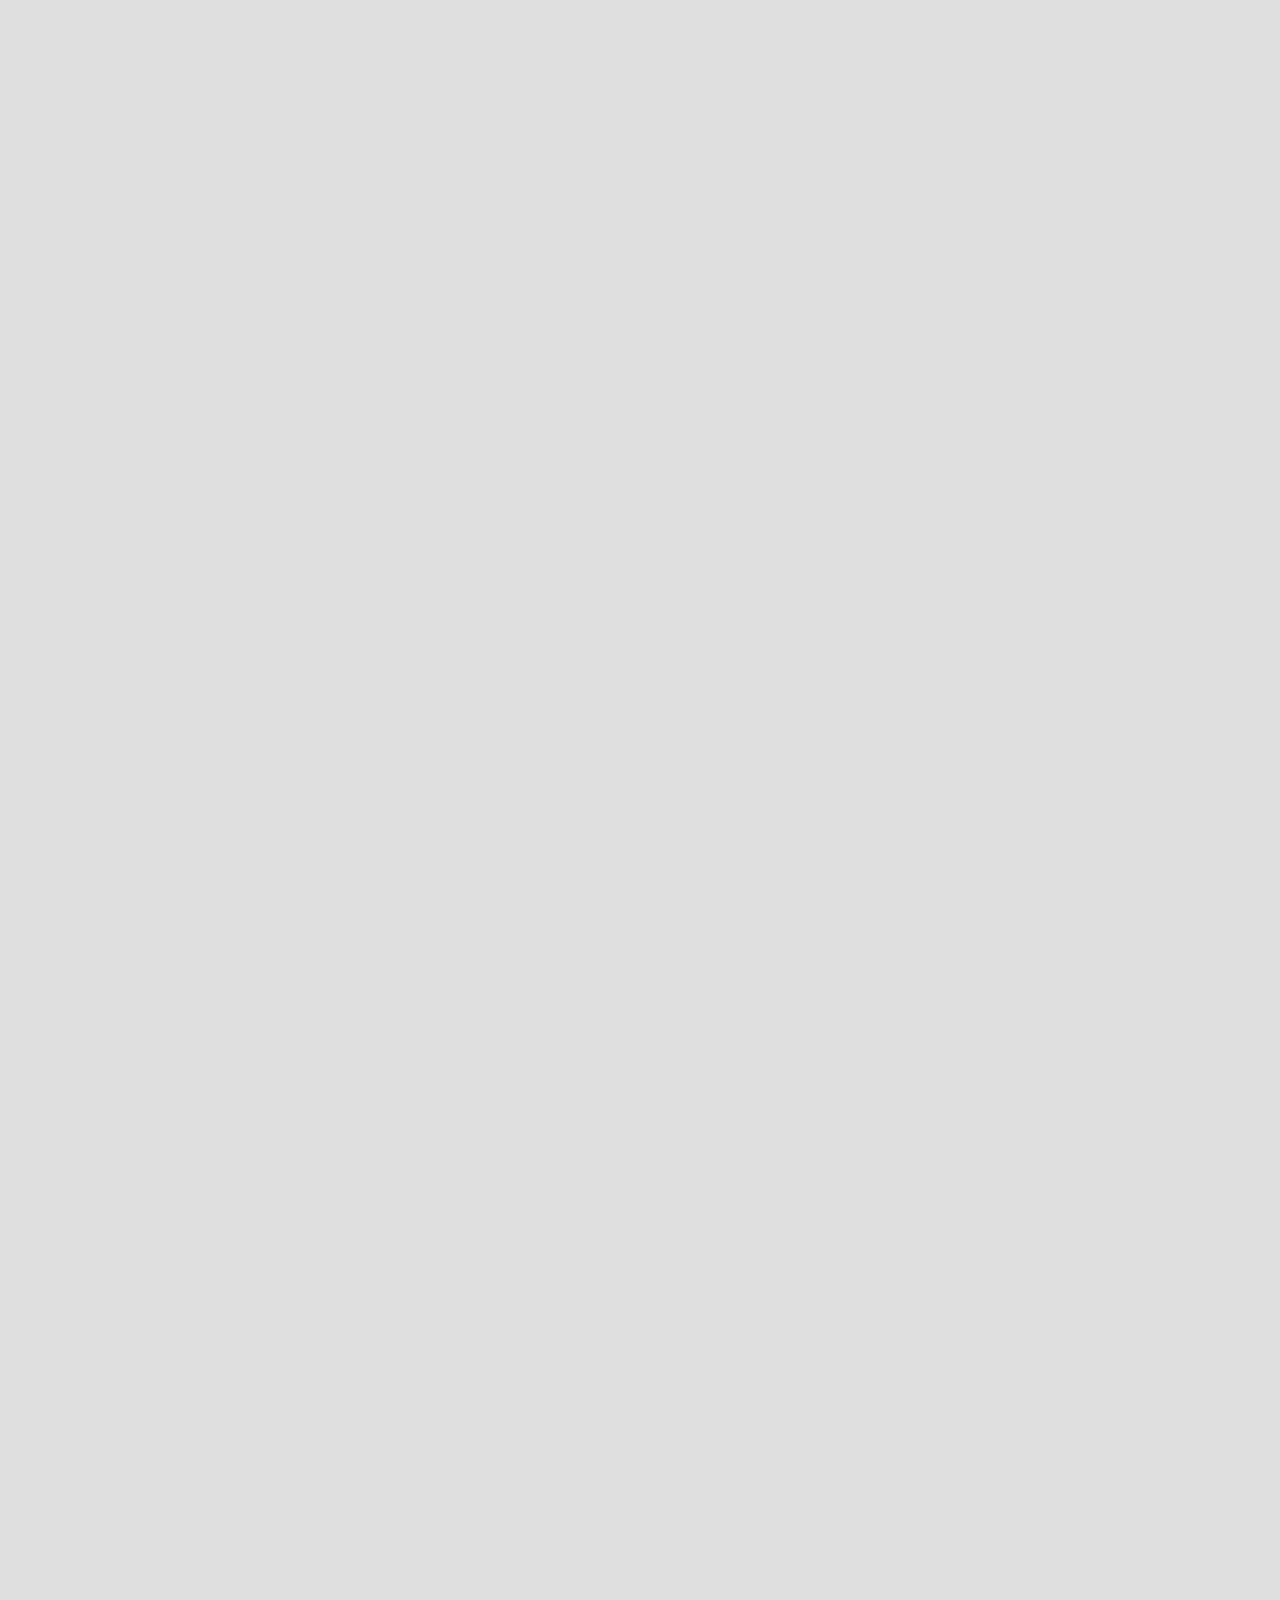
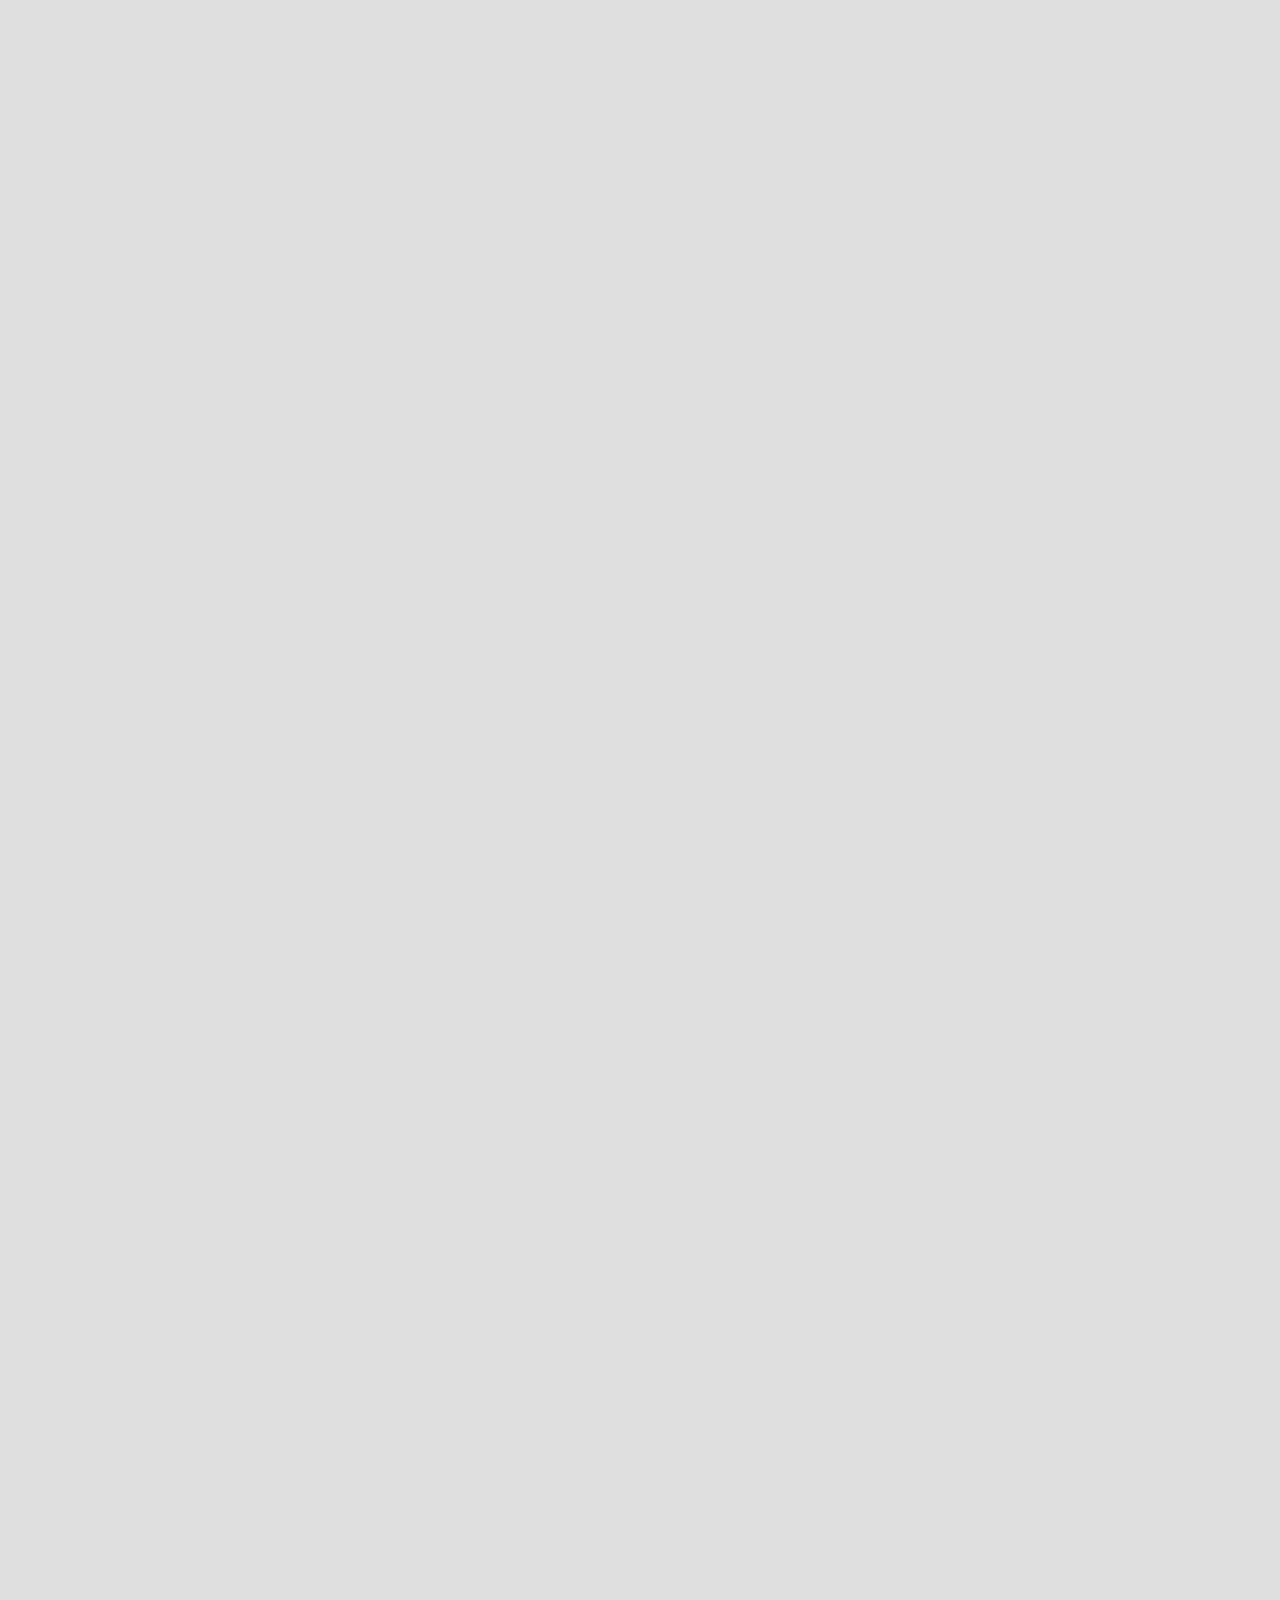
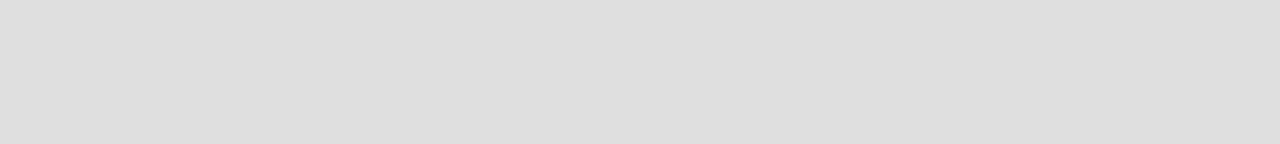
==== commit 227ecd2a: "add grad highlights vid" ====
--- a/index.html
+++ b/index.html
@@ -36,13 +36,13 @@
 	<meta name="twitter:card" content="summary_large_image">
 	<meta property="twitter:title" content="D is for Design">
 	<meta name="twitter:description" content="Niagara College Graphic Design Grads of 2021.">
-	<meta name="twitter:image:src" content="https://disfordesign.ca/img/social.png">
+	<meta name="twitter:image:src" content="https://disfordesign.ca/img/social-card.png">
 	<meta property="og:type" content="website">
 	<meta property="og:site_name" content="D is for Design">
 	<meta property="og:title" content="D is for Design">
 	<meta property="og:url" content="https://disfordesign.ca/">
 	<meta property="og:description" content="Niagara College Graphic Design Grads of 2021.">
-	<meta property="og:image" content="https://disfordesign.ca/img/social.png">
+	<meta property="og:image" content="https://disfordesign.ca/img/social-card.png">
 </head>
 <body>
 
@@ -106,6 +106,10 @@
 		<!-- SPONSORS -->
 		<div class="sponsors">
 
+			<div class="play-video">
+				<div class="open-overlay">Watch the highlights</div>
+			</div>
+
 			<h2>Thank you to our sponsors</h2>
 
 			<div class="sponsors-vector">
@@ -193,6 +197,17 @@
 
 	</footer>
 
+
+
+	<div class="video-overlay">
+		<div class="close-overlay"><span>&times;</span></div>
+		<video>
+			<source src="https://arena-attachments.s3.amazonaws.com/11761763/e0013466fafebbabdefb8eddb36bdf4a.mpg4?1619570517" type="video/mp4">
+		</video>
+	</div>
+
+
+
 	<script src="scripts.js"></script>
 
 	<!-- Global site tag (gtag.js) - Google Analytics -->
--- a/style.css
+++ b/style.css
@@ -836,6 +836,87 @@
 
 
 
+
+
+/* VIDEO OVERLAY
+–––––––––––––––––––––––––––––––––––––––––––––––––– */
+
+.video-overlay {
+    position: fixed;
+    top: -200vh;
+    left: 0;
+    width: 100vw;
+    height: 100vh;
+    z-index: 6;
+    background: white;
+    padding: 1em;
+    display: grid;
+    justify-content: center;
+    align-items: center;
+    opacity: 0;
+    transition: all 0.3s;
+}
+
+.video-overlay#show-overlay {
+	transform: translateY(200vh);
+	opacity: 1;
+}
+
+.video-overlay video {
+    max-width: 100%;
+    height: auto;
+    position: relative;
+    z-index: 1;
+}
+
+.video-overlay .close-overlay {
+	position: absolute;
+	top: 1em;
+	right: 1em;
+	width: 2em;
+	height: 2em;
+	display: grid;
+	justify-content: center;
+	align-items: center;
+	z-index: 2;
+	color: black;
+	line-height: 1;
+	cursor: pointer;
+}
+
+.video-overlay .close-overlay span {
+	font-size: 5em;
+	line-height: 0;
+}
+
+.play-video {
+	display: grid;
+	justify-content: center;
+	align-items: center;
+	margin: 3em auto 6em auto;
+}
+
+.open-overlay {
+	font-family: 'AntonioBold', sans-serif;
+	font-weight: bold;
+	text-decoration: none;
+	text-align: center;
+	border-radius: 1em;
+	padding: 0.25em 1em;
+	cursor: pointer;
+	text-transform: uppercase;
+	font-size: 1.5em;
+	line-height: 1;
+	transition: all 0.3s;
+	color: white;
+	background: linear-gradient(45deg, rgba(131,58,180,1) 0%, rgba(253,29,29,1) 50%, rgba(252,176,69,1) 100%);
+}
+
+.open-overlay:hover {
+	transform: scale(1.1);
+}
+
+
 /* PARALAX
 –––––––––––––––––––––––––––––––––––––––––––––––––– */
 
